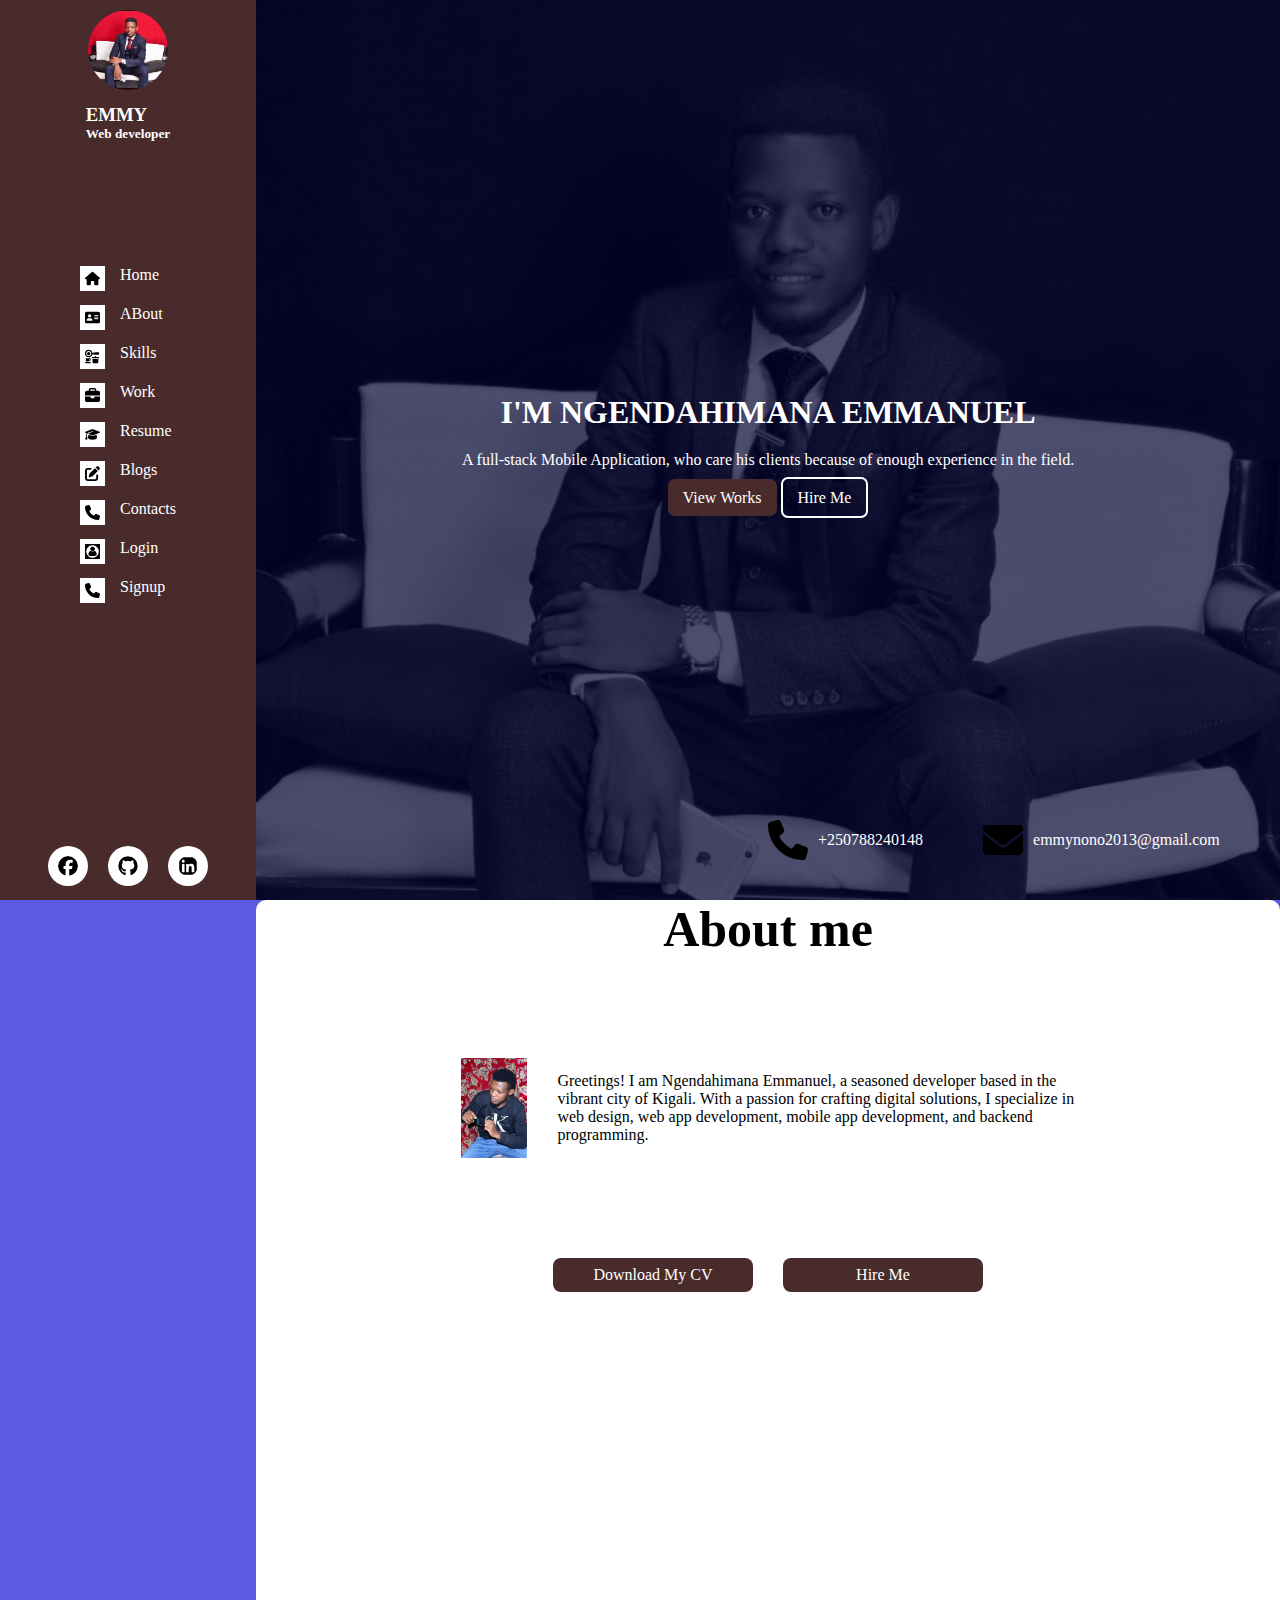
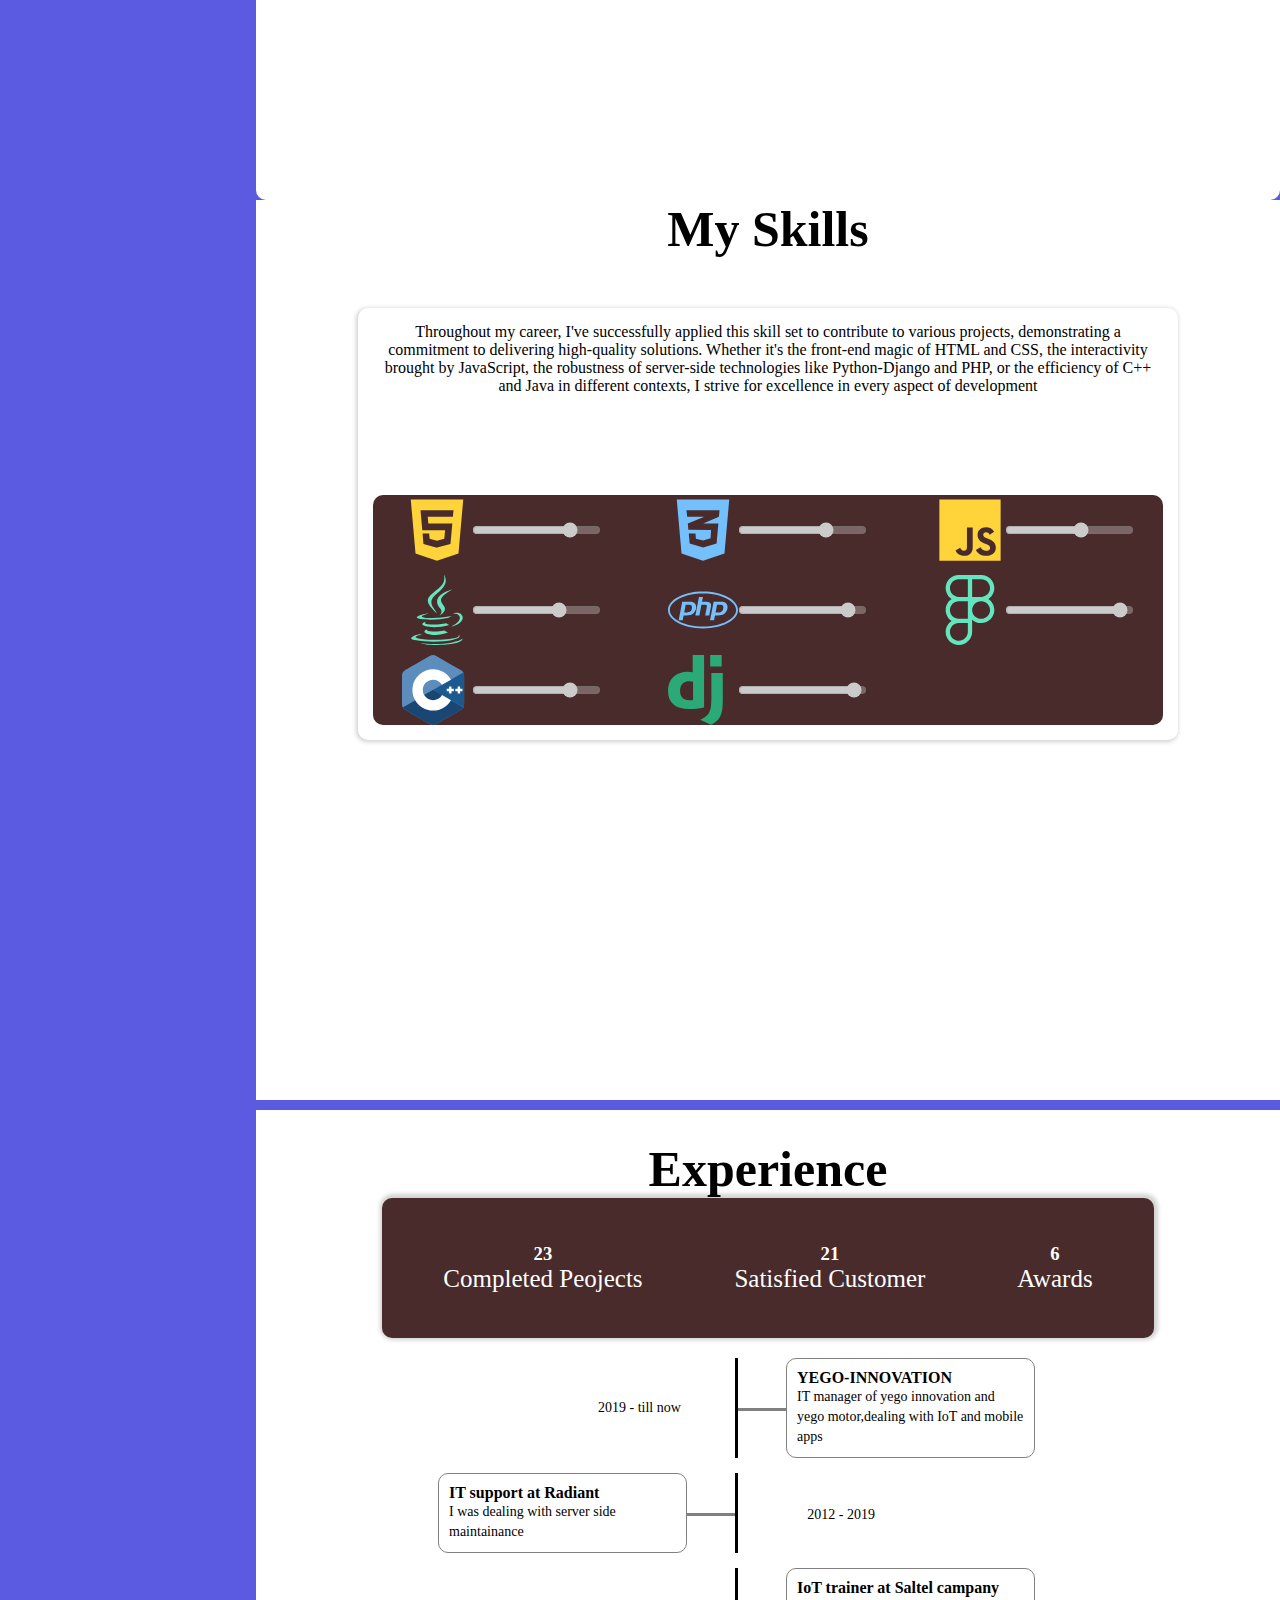
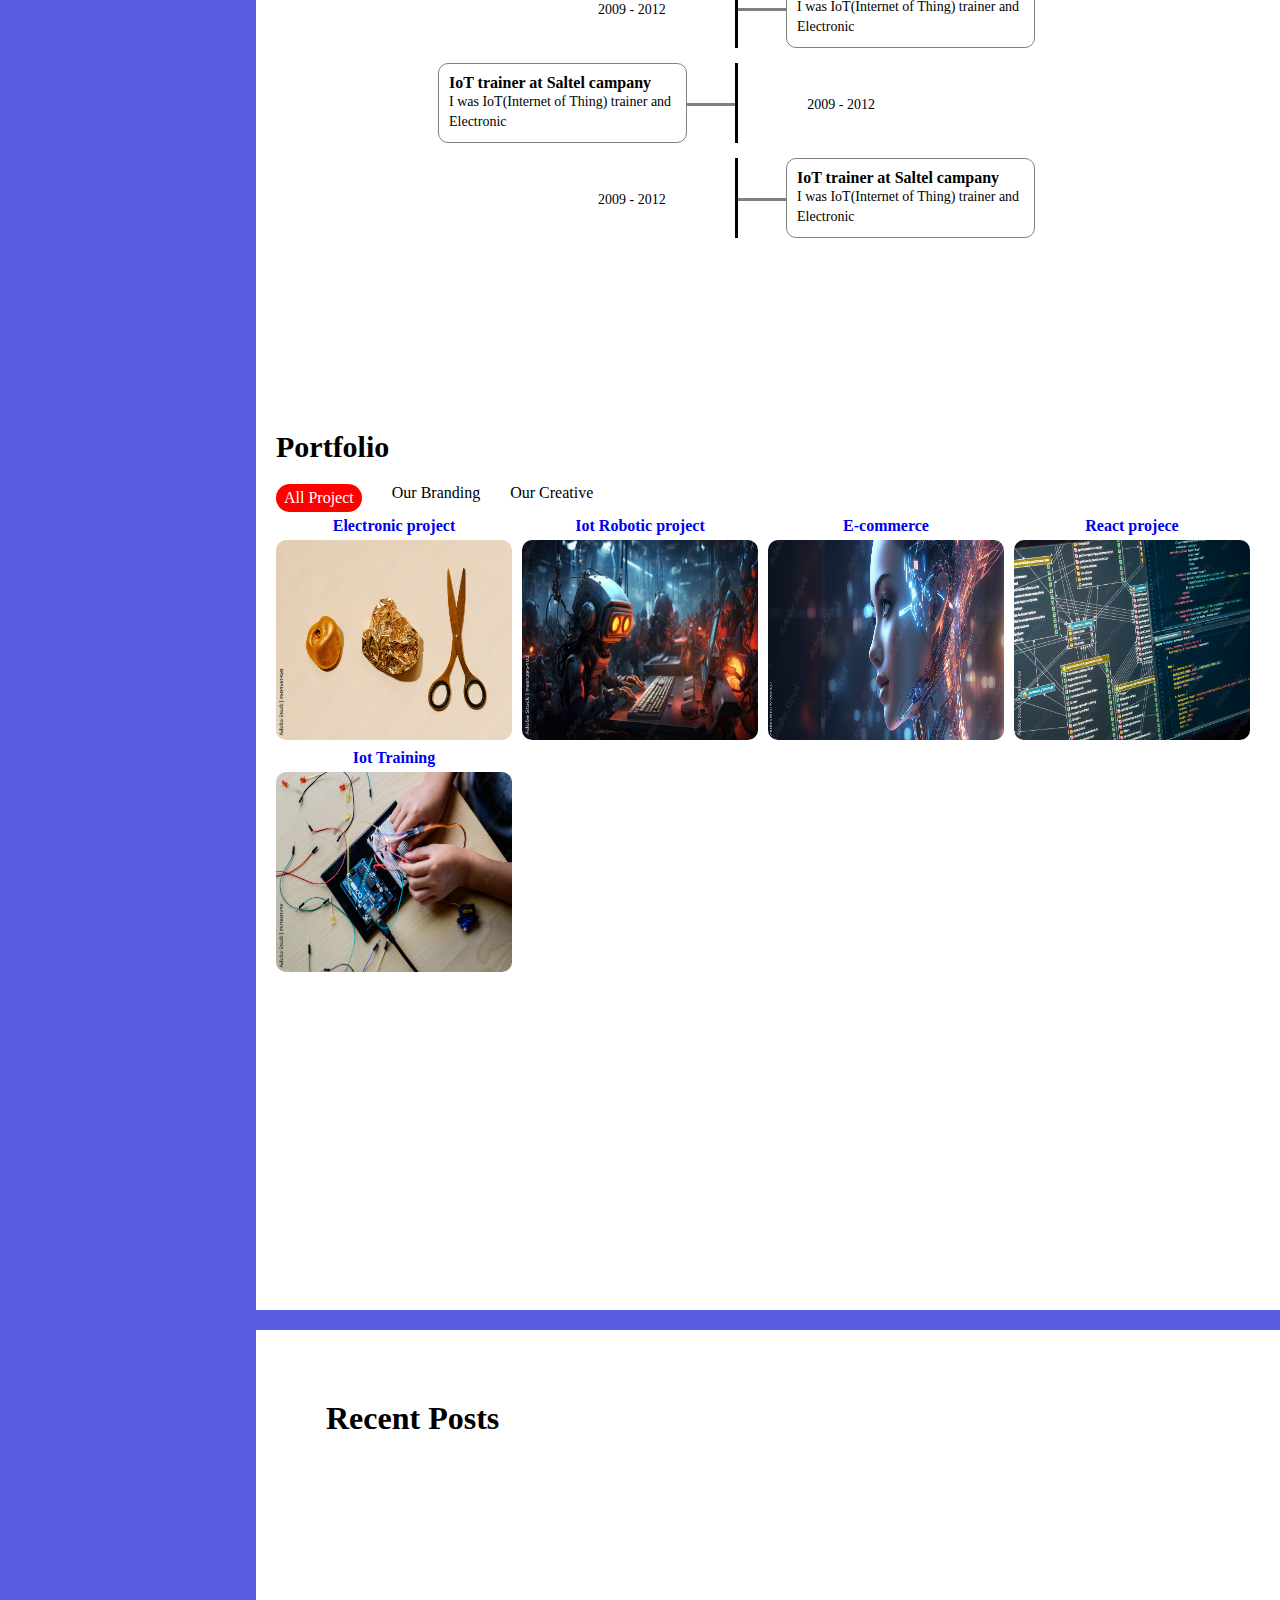
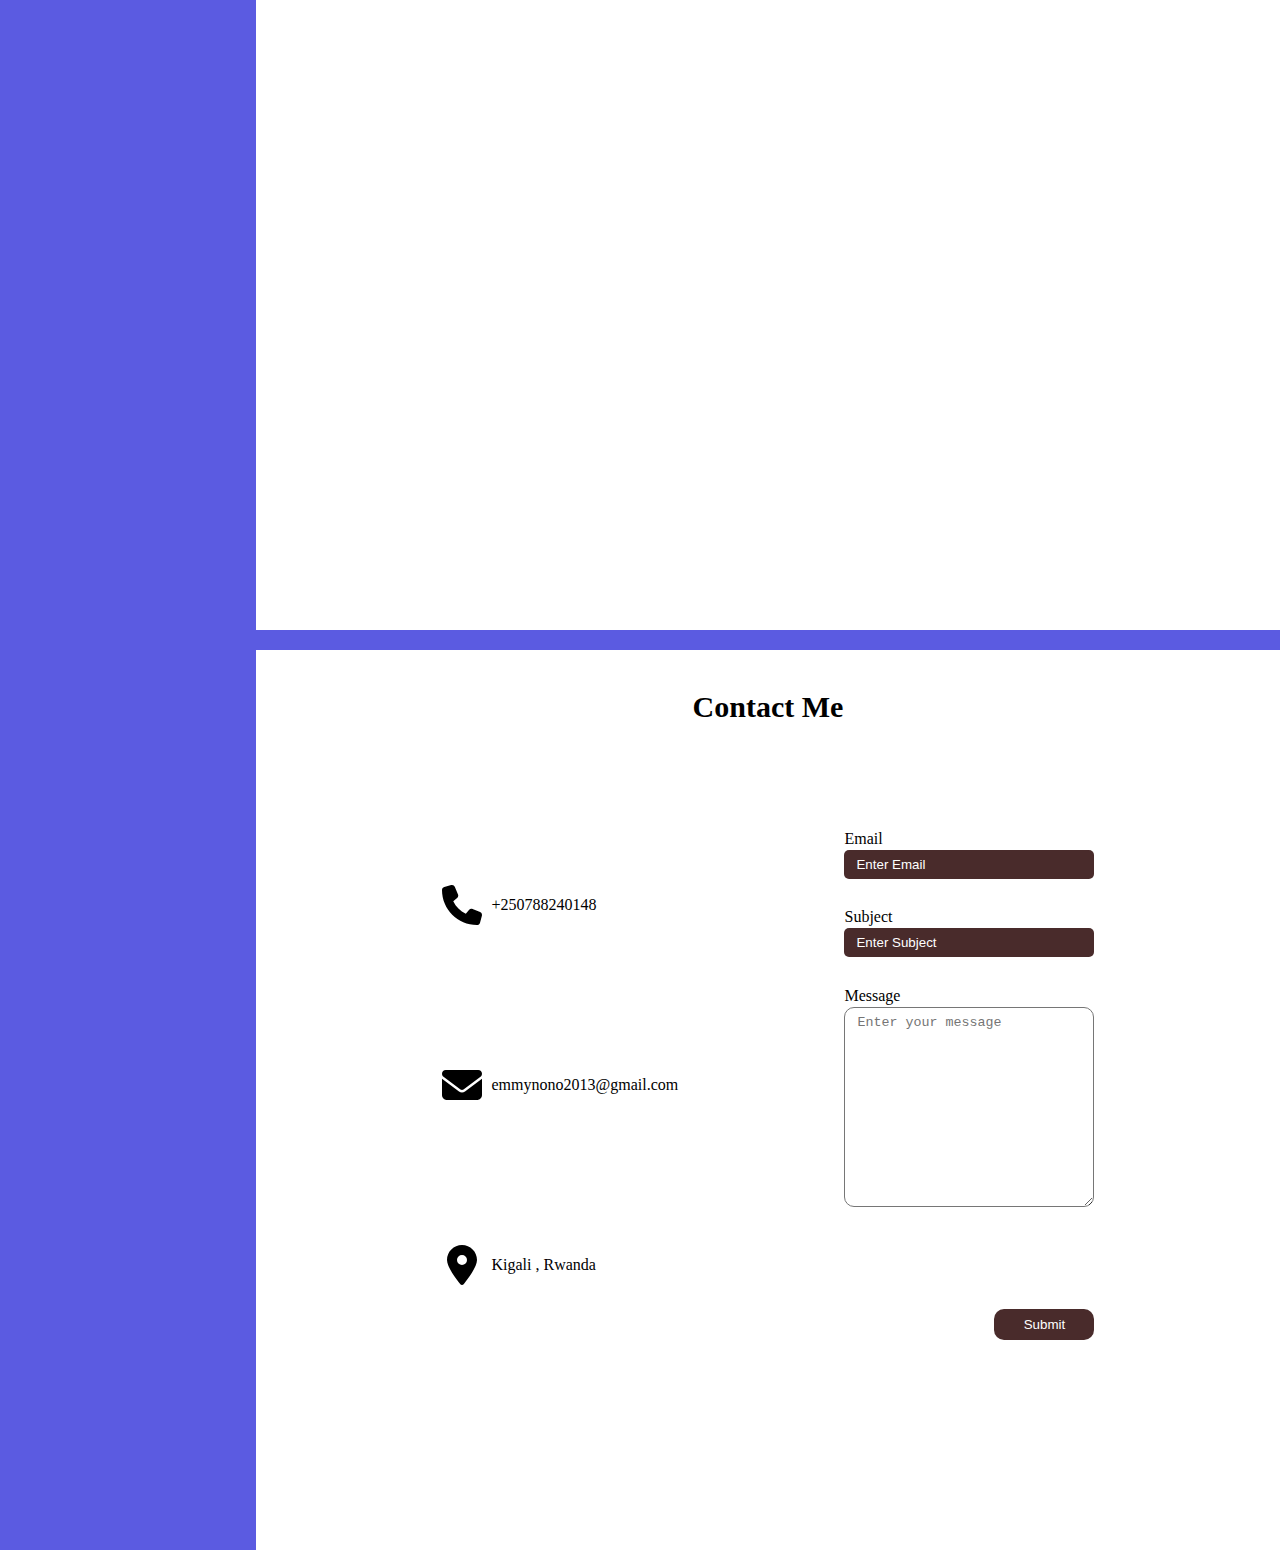
==== index.html @ 83ec8433 "debug" ====
<!DOCTYPE html>
<html lang="en">
<head>
    <meta charset="UTF-8">
    <meta name="viewport" content="width=device-width, initial-scale=1.0">
   
     <link href="./index.css" rel="stylesheet">
     <link href="./styles/blog.css" rel="stylesheet">
     <link href="./styles/contact.css" rel="stylesheet">
     <link href="./styles/header.css" rel="stylesheet">
    
    <title>My portifolio</title>
</head>
<body>
    
    <div class="main">

        <div class="sidebar" id="sidebar">
            <!-- sidebar top -->
            <div class="hide" id="hide">X</div>
            <div class="sidebar-top">
                <a href="./login.html">
                    <img src="./images/nono1.jpg" width="80px" height="80px"/>
                </a>
                <div>
                    <h3>EMMY</h3>
                    <h5>Web developer</h5>
                </div>
            </div>

            <!-- sidebar middle -->
            <ul class="sidebar-middle">
                <a href="#home">
                    <img src="./images/svg/sidebar/house-solid.svg" class="svg-sidebar" /> Home
                </a>

                <a href="#about">
                   <img src="./images/svg/sidebar/address-card-solid.svg" class="svg-sidebar" /> ABout
                </a>

                <a href="#skills">
                   <img src="./images/svg/sidebar/kitchen-set-solid.svg" class="svg-sidebar" /> Skills
                </a>

                <a href="#portifolio">
                    <img src="./images/svg/sidebar/briefcase-solid.svg" class="svg-sidebar" />Work
                </a>

                <a href="#timeline">
                    <img src="./images/svg/sidebar/graduation-cap-solid (1).svg" class="svg-sidebar" />Resume
                </a>

                <a href="#blogs">
                   <img src="./images/svg/sidebar/pen-to-square-solid.svg" class="svg-sidebar" />Blogs
                </a>
                
                <a href="#contact">
                    <img src="./images/svg/sidebar/phone-solid.svg" class="svg-sidebar" />Contacts
                </a>

                 <a href="./login.html">
                    <img src="./images/login.jpeg" class="svg-sidebar" />Login
                </a>

                <a href="./signup.html">
                    <img src="./images/svg/sidebar/phone-solid.svg" class="svg-sidebar" />Signup
                </a>

            </ul>
              <div>
               
            </div>
        

            <!-- sidebar social links -->
            <div class="social-links">
                <a href="#">
                    <img src="./images/svg/social/facebook (1).svg" class="social-svg" alt="svg"/>
                </a>
                <a href="#">
                    <img src="./images/svg/social/github.svg" class="social-svg" alt="svg"/>
                </a>
                <a href="#">
                    <img src="./images/svg/social/linkedin (1).svg" class="social-svg" alt="svg"/>
                </a>
            </div>
        </div>

        <!-- contents sections -->
        <div class="content" id="home">

            <header id="header">
                <img src="./bars-solid.svg" alt="header humburg" id="humb"/>
                <h3>Nono-X</h3>
            </header>

            <div class="me">
                <div class="content-overlay glass">

             
                        <h1>I'M NGENDAHIMANA EMMANUEL</h1>
                        <p>A full-stack Mobile Application, who care his clients because of enough experience in the field.</p>
                        <div class="actions">
                            <a href="#" class="view-works">View Works</a>
                            <a href="#" class="hire-me ">Hire Me</a>
                    

                            <div class="cont" >
                                <span style="display: flex;justify-content: center;align-items: center"> 
                                    <img src="./images/svg/sidebar/phone-solid.svg" class="contact-svg"  alt="svg"/> +250788240148
                                </span>
                                <span style="display: flex;justify-content: center;align-items: center"> 
                                    <img src="./images/svg/social/envelope-solid.svg" class="contact-svg"   alt="svg"/> emmynono2013@gmail.com
                                </span>
                            </div>
                        </div>
                </div>
            </div>

            <!-- about me section -->
            <div class="about" id="about">
                <h2>About me </h2>
                <div class="about-intro">
                    <img src="./images/nono2.jpg" width="100px" height="100px" alt="profile" class="radius"/>
                    <p>Greetings! I am Ngendahimana Emmanuel, a seasoned developer based in the 
                        vibrant city of Kigali. With a passion for crafting digital solutions, 
                        I specialize in web design, web app development, mobile app development, 
                        and backend programming.</p>
                </div>

                

                <div class="about-actions">
                    <a href="#" class="orange" >Download My CV</a>
                    <a href="#" class="blue" >Hire Me</a>
                </div>
            </div>


            <!--skills section  -->
            <div class="skills" id="skills">
                <h2 class="text-center  text-[50px]">My Skills </h2>
                <div class="skills-cont">
                <p style="margin-bottom: 100px;">Throughout my career, I've successfully applied this skill 
                    set to contribute to various projects, demonstrating 
                    a commitment to delivering high-quality solutions. Whether it's 
                    the front-end magic of HTML and CSS, the interactivity brought 
                    by JavaScript, the robustness of server-side technologies like 
                    Python-Django and PHP, or the efficiency of C++ and Java in different
                     contexts, I strive for excellence in every aspect of development
                </p>

                <div class="skills-lang">
                    <div class="center">
                        <img src="./images/svg/html5.svg" alt="js svg" class="svg"/>
                        <input type="range" value="80" disabled class="bg-yellow-500"/>
                    </div>
                    <div class="center">
                        <img src="./images/svg/css3-alt.svg" alt="js svg" class="svg"/>
                        <input type="range" value="70" disabled />
                    </div>
                    <div class="center">
                        <img src="./images/svg/js.svg" alt="js svg" class="svg"/>
                        <input type="range" value="60" disabled />
                    </div>
                    <div class="center">
                        <img src="./images/svg/java (1).svg" alt="js svg" class="svg"/>
                        <input type="range" value="70" disabled />
                    </div>
                    <div class="center">
                        <img src="./images/svg/php.svg" alt="js svg" class="svg"/>
                        <input type="range" value="90" disabled />
                    </div>
                    <div class="center">
                        <img src="./images/svg/figma.svg" alt="js svg" class="svg"/>
                        <input type="range" value="95" disabled />
                    </div>
                    <div class="center">
                        <img src="./images/svg/c.svg" alt="js svg" class="svg"/>
                        <input type="range" value="80" disabled />
                    </div>
                    <div class="center">
                        <img src="./images/svg/django.svg" alt="js svg" class="svg"/>
                        <input type="range" value="95" disabled />
                    </div>
                </div>
                </div>
            </div>
            <!-- Experience section  -->
            <div class="work-section" id="work">
                <h2>Experience</h2>
                <div class="testmonial">
                    <div class="completed-pro">
                        <h3>23</h3>
                        <p>Completed Peojects</p>
                    </div>
                    <div class="completed-pro">
                        <h3>21</h3>
                        <p>Satisfied Customer</p>
                    </div>
                    <div class="completed-pro">
                        <h3>6</h3>
                        <p>Awards</p>
                    </div>
                </div>

                <!-- timeline starts here -->

                   <div class="timeline" id="timeline">
                     <div class="checkpoint">
                        <div>
                            <p class="year">2019 - till now</p>
                            <h4>YEGO-INNOVATION</h4>
                            <p> IT manager of yego innovation and yego motor,dealing with IoT and mobile apps</p>
                        </div>
                    </div>

                    <div class="checkpoint">
                        <div>
                            <p class="year">2012 - 2019</p>
                            <h4>IT support at Radiant</h4>
                            <p> I was dealing with server side maintainance</p>
                        </div>
                    </div>

                    <div class="checkpoint">
                        <div>
                            <p class="year">2009 - 2012</p>
                            <h4>IoT trainer at Saltel campany</h4>
                            <p> I was IoT(Internet of Thing) trainer and Electronic</p>
                        </div>
                    </div>

                    <div class="checkpoint">
                        <div>
                            <p class="year">2009 - 2012</p>
                            <h4>IoT trainer at Saltel campany</h4>
                            <p> I was IoT(Internet of Thing) trainer and Electronic</p>
                        </div>
                    </div>

                    <div class="checkpoint">
                        <div>
                            <p class="year">2009 - 2012</p>
                            <h4>IoT trainer at Saltel campany</h4>
                            <p> I was IoT(Internet of Thing) trainer and Electronic</p>
                        </div>
                    </div>
                   </div>

                    <!-- tijeline ends here -->
                
            </div>

            <!-- portifolio section starts here -->
            <div class="portfolio" id="portifolio">
                <h1>Portfolio</h1>

                <div class="projects-container">
                    <section class="tabs-container">
                        <div class="tab active">All Project</div>
                        <div class="tab">Our Branding</div>
                        <div class="tab">Our Creative</div>
                    </section>
                    <div class="projects">
                        <a href="#" class="project">
                            <p>Electronic project</p>
                            <img src="./image-update/AdobeStock_504561458_Preview.jpeg" alt="project image">
                        </a>
                        <a href="#" class="project">
                            <p>Iot Robotic project</p>
                            <img src="./image-update/alexandre-debieve-FO7JIlwjOtU-unsplash.jpeg" alt="project image">
                        </a>
                        <a href="#" class="project">
                            <p>E-commerce</p>
                            <img src="./image-update/andrea-de-santis-zwd435-ewb4-unsplash.jpeg" alt="project image">
                        <a href="#" class="project">
                            <p>React projece</p>
                            <img src="./image-update/fotis-fotopoulos-DuHKoV44prg-unsplash.jpeg" alt="project image">
                        </a>
                        <a href="#" class="project">
                            <p>Iot Training</p>
                            <img src="./image-update/marvin-meyer-SYTO3xs06fU-unsplash.jpeg" alt="project image">
                        </a>
                    </div>
                </div>
            </div>

            <!-- recent post section starts here -->
            <div class="blogs" id="blogs">
                <h1>Recent Posts</h1>
                <div class="blogs-containers" id="blogs-container">
                    
                    
                    
                </div>
            </div>
            <!-- recent post section ends here-->




            <!-- conatct section styarts here -->
            <div class="contact" id="contact">

                <h3>Contact Me</h3>

                <div class="contact-container">
                    <div class="cont-1">
                    <div>
                        <img src="./images/svg/sidebar/phone-solid.svg" class="contact-svg" alt="conatct svg"/>
                        <p>+250788240148</p>
                    </div>
                    <div>
                        <img src="./images/svg/social/envelope-solid.svg" class="contact-svg" alt="conatct svg"/>
                        <p>emmynono2013@gmail.com</p>
                    </div>
                    <div>
                        <img src="./images/svg/sidebar/location-dot-solid.svg" class="contact-svg" alt="conatct svg"/>
                        <p>Kigali , Rwanda</p>
                    </div>
                </div>
                <div class="cont-2">
                    <form id="message-form">
                        <div class="dir">
                            <label>Email</label>
                        <input type="text" placeholder="Enter Email" id="email" required>
                        </div>
                       <div class="dir">
                         <label>Subject</label>
                        <input type="text" placeholder="Enter Subject" id="subject" required>
                       </div>
                        <div class="dir">
                            <label>Message</label>
                        <textarea id="msg" placeholder="Enter your message"></textarea>
                        </div>
                        <p id="error-message"></p>
                        <p id="success-message"></p>
                        <button type="submit" id="btn" class="contactBtnn">Submit</button>
                    </form>
                </div>
                </div>

            </div>
            <!-- contact section ends here -->



            
        </div>
        <!-- end of contents -->


    </div>


    <script src="./scripts/index.js">
    </script>
    <script src="./scripts/header.js"></script>
    <script src="./scripts/contactMe.js"></script>
    <script src="./scripts/blog-details.js"></script>
    <script src="./scripts/blog.js"></script>
    
</body>
</html>
---- index.css ----
body {
    width: 100%;
    height: 100%;
    background-color: rgb(91, 91, 225);
    scroll-behavior: smooth;
}

a{
    text-decoration: none;

}

li {
    list-style: none;
}

ul a {
    color: white;
}

* {
    padding: 0;
    margin: 0;
    box-sizing: border-box;
}

.main {
    display: flex;
    position: relative;

}

.sidebar {
    width: 20%;
    display: flex;
    flex-direction: column;
    height: 100vh;
    /* background: rgb(70, 70, 213); */
    background-color: rgb(73, 43, 43);
    padding: 10px 30px;
    position: fixed;
    top: 0;
    left: 0;
    bottom: 0;
    color: white;

}
#btn{
    background-color:  rgb(73, 43, 43);
    cursor: pointer;
}

.about img{
border-radius: 50%;
}



.content{
    width: 80%;
    margin-left: 20%;
    min-height: 100vh;
    /* background-color: rgb(91, 91, 225); */
    background-color: gre;
    position: relative;
}


/* sidebar contents css */

.sidebar-top {
    display: flex;
    flex-direction: column;
    gap: 10px;
    align-items: center;
    justify-content: center;
}

.sidebar-top img {
    border-radius: 50px;
}

/* sidebar-middle css */

.sidebar-middle{
    margin-top: 30px;
    display: flex;
    flex-direction: column;
    gap: 4px;
    margin: auto;
}

.svg-sidebar {
    width: 25px;
    height: 25px;
    margin-right: 15px;
}


.sidebar-middle a{
    display: flex;
     padding: 5px 10px;
    border-radius: 7px;
   

}
.sidebar-middle img{
background-color: white;
padding: 5px;
}

.sidebar-middle a:hover {
    background: gray;

   
}

.social-links img{
    background-color: white;
    border-radius: 50%;
    padding: 10px;
   cursor: pointer;
}

.sidebar-middle a:active {
    background: aqua;
}


/* social links */

.social-links {
    margin-top: auto;
    display: flex;
    justify-content: center;
    align-items: center;
    gap: 20px;
}

.social-svg {
    width: 40px;
    height: 40px;
    color: white;
}

/* this is cointents css */

.content-overlay {
    
    min-height: 100vh;
    width: 100%;
    display: flex;
    justify-content: center;
    align-items: center;
    flex-direction: column;
    gap: 20px;
    position: relative;
    
   
}

.me {
    background-image: url("./images/Screenshot_20240208_160618_com.instagram.android_edit_194313810521910.jpg");
    background-size: 100%;
    width: 100%;
    margin: auto;
    
}
.cont {
   position: absolute;
   bottom: 40px;
   left: 50%;
   right: 50%;
   display: flex;
   justify-content: space-around;
   gap: 60px;

}

.contact-svg {
    width: 40px;
    height: 40px;
    margin-right: 10px;
}
/* absolute bottom-5 flex gap-[60px] */


.glass {
    background: rgba(1, 1, 48, 0.7);
    color: white;
}
.skills-lang{
    background:  rgb(73, 43, 43);
    border-radius: 10px;
}

.view-works {
    width: 100px !important;
    height: 40px;
    text-align: center;
    border-radius: 7px;
    background-color: rgb(73, 43, 43);
    color: white;
    padding: 10px 15px;
}
#email,#subject{
    cursor: pointer;
    background-color: rgb(73, 43, 43);
}

.hire-me {
    width: 100px !important;
    height: 40px;
    text-align: center;
    border-radius: 7px;
    border: 2px solid white;
    color: white;
    padding: 10px 15px;
}

/* about ccs */
.about {
    min-height: 100vh;
    background:#fff;
    /* margin-bottom:5px ; */
    border-radius: 10px;

}
.about h2 {
    text-align: center;
    font-size: 50px;

}

.about-intro {
    display: flex;
    gap: 30px;
    justify-content: center;
    align-items: center;
    width: 60%;
    margin: auto;
    margin-top: 100px;
    margin-bottom:100px ;

}

.about-actions {
    margin-top: 100px;
    display: flex;
    justify-content: center;
    gap: 30px;
    align-items: center;

}

.about-actions .orange{

    width: 200px;
    padding: 8px 13px;
    text-align: center;
    background:rgb(73, 43, 43);
    color: white;
    border-radius: 8px;


}

.about-actions .blue {
    background: rgb(73, 43, 43);
    width: 200px;
    padding: 8px 13px;
    text-align: center;
    color: white;
    border-radius: 8px;
}


/* skills section css */
#skills {
   
    min-height: 100vh;
    background: #fff;
    width: 100%;
}

#skills h2 {
    text-align: center;
    font-size: 50px;

}

.skills-cont {
    width: 80%;
    margin: auto;
    box-shadow: -1px 1px 4px 1px rgba(0, 0, 0, 0.18);
    padding: 15px;
    border-radius: 10px;
    margin-top: 50px;
    text-align: center;

}

.skills-lang {
    display: grid;
            grid-template-columns: repeat(3, 1fr); /* Three columns with equal width */
            gap: 10px;
}

.skills-lang .center {
    display: flex;
    justify-content: center;
    align-items: center;
}
.svg {
    width: 70px;
    height: 70px;
}



/* experirnce ection css */

.work-section {
    min-height: 100vh;
    background:white;
    margin-top: 10px;
    padding: 30px;
    position: relative;
    width: 100%;

}

.work-section h2 {
     text-align: center;
    font-size: 50px;


}

.testmonial {
    width: 80%;
    margin: auto;
    height: 140px;
    border-radius: 10px;
    padding: 15px;
    display: flex;
    justify-content: space-around;
    align-items: center;
    text-align: center;
    background: rgb(73, 43, 43);
    color:white;
    box-shadow:1px -1px 4px 3px rgba(0, 0, 0, 0.18) ;
    margin-bottom: 20px;
}

.completed-pro p {
    font-size: 25px;
}
/* adedee */
#error-message{
    color: red;
    padding-top: 5px;
    text-align: center;
    /* display: none; */
}


.checkpoint {
    max-width: 300px;
    position: relative;
   
    margin: auto;
}

.checkpoint div {
    border: 1px solid gray;
    padding: 10px;
    border-radius: 10px;
     margin-bottom: 15px;
}

.checkpoint div p {
    line-height: 20px;
    font-size: 14px;
}

.checkpoint div h4 {
    font-weight: bold;
}


.checkpoint:nth-child(even) {
    border-right: 3px solid;
    transform: translateX(-180px);
    padding-right: 3em;
}
.checkpoint:nth-child(odd) {
    border-left: 3px solid;
    transform: translateX(117px);
    padding-left: 3em;
}

.checkpoint:nth-child(odd)::before{
    content:'';
    width: 3em;
    height: 3px;
    background: gray;
    position: absolute;
    top: 50%;
    left: 0;
}
.checkpoint:nth-child(even)::before{
    content:'';
    width: 3em;
    height: 3px;
    background: gray;
    position: absolute;
    top: 50%;
    right: 0;
}

.checkpoint:nth-child(odd) .year {
    position: absolute;
    top: 40%;
    left: -10em;

}
.checkpoint:nth-child(even) .year {
    position: absolute;
    top: 40%;
    right: -10em;

}


/* portifolio css starts here */

.portfolio {
    min-height: 100vh;
    padding: 20px;
    background: white;
}

.portfolio h1 {
    font-size: 30px;
    padding-bottom: 20px;
}

.tabs-container {
    display: flex;
    gap: 30px;

}

.active {
    padding: 5px 8px;
    border-radius:18px ;
    background: red;
    color: #fff;
}

.projects {
  display: grid;
  grid-template-columns: repeat(4, minmax(0, 1fr)); /* Each column is at least 1fr and can grow */
  grid-template-rows: auto;
  justify-content: center;
  align-items: center;
}

.project {
    max-width: 300px;
    margin-right: 10px;
    border-radius: 15px;
    text-align: center;
}

.project img {
    width: 100%;
    height: 200px;
    border-radius: 10px;
    margin: auto;

}

.project p{
    padding: 5px;
    text-align: center;
    font-weight: bolder;
}


@media only screen and (max-width:690px){
    .sidebar {
        display: none;
        position: fixed;
    }
    main {
        width: 100%;
    }

    .content {
        width: 100%;
        margin-left: 0;
    }

    .about {
        width: 100%;
    }
    .content-overlay {
        min-height:50vh;
        margin-top: 29px;
    }
    .content-overlay h1 {
        font-size:16px
    }
    .content-overlay p {
        font-size: 14px;
        text-align: center;
    }
    .cont {
        gap: 10px;
    }
    .cont img {
        width: 25px;
        height: 25px;
    }
    body {
        background: white;
    }
    .skills-lang input {
        display: none;
    }
    .about-intro {
        flex-direction: column;
        width: 90%;
        margin-top: 20px;
        margin-bottom: 20px;
    }
    
    .about-intro img {
        width: 100%;
        height: auto;
        /* border-radius: 100%; */
    }
    .about-actions {
        width: 90%;
        margin: 20px auto;
    }


    .skills-cont {
        width: 95%;
    }

    .work-section {
        padding: 10px;
    }

    .testmonial {
        width: 100%;
    }

    .completed-pro p {
        font-size: 18px;
    }
   
    .timeline {
        display: flex;
        justify-content: center;
        align-items: center;
        flex-direction: column;
        width: 100%;

    }

    .checkpoint:nth-child(odd) .year {
        position: relative;
        left: 0;
        margin-bottom: 20px;
    }

    .checkpoint:nth-child(even) .year {
        position: relative;
        right: 0;
        margin-bottom: 20px;
    }

    .checkpoint:nth-child(odd),.checkpoint:nth-child(even) {
        transform: translateX(0);
        border: none;
    }

    .checkpoint:nth-child(even)::before,.checkpoint:nth-child(odd)::before {
        display: none;
    }

    .projects {
        grid-template-columns: repeat(2,1fr);
    }
    
}
---- styles/blog.css ----
.blogs {
    padding: 20px;
    background-color: #fff;
    margin-top: 20px;
    margin-bottom: 20px;
    min-height: 100vh;
}

.blogs a {
    text-decoration: none;
}

.blogs h1 {
    margin:50px;


}

.blog h4 {
        font-size: 14px;
        padding: 3px 5px;
    }
.blogs-container {
    display: flex;
    gap: 20px;
    justify-content: space-around;
    align-items: center;
    width: 95%;
    margin: auto;
}


.blog img {

    width: 100%;
    height: auto;
    border-top-left-radius: 10px;
    border-top-right-radius:10px ;

}

.blog-des {
    display: flex;
    justify-content: space-between;
    margin: 4px 0;
    padding: 10px;
}

.blog {
    box-shadow: 1px -1px 3px 4px rgba(0,0,0,0.11);
    border-radius: 8px;
}

@media only screen and (max-width:690px) {
    .blogs-container {
        display: grid;
        grid-template-rows: auto;
        grid-template-columns: repeat(2,1fr);
    }
    .blog h4 {
        font-size: 14px;
        padding: 3px 5px;
    }
}


.blogs-containers{
    display: grid;
    grid-template-columns: repeat(auto-fit,minmax(120px,1fr));
    gap: 10px;
}
---- styles/contact.css ----
.contact {
    min-height: 100vh;
    background: white;
    width: 100%;

}

.contact h3 {
    text-align: center;
    padding: 40px;
    font-size: 30px;
}

.contact-container {
    display: flex;
    width: 90%;
    margin:  auto;
    padding: 5%;
    justify-content: space-around;
    
}

.cont-2 {
    min-height: 60vh;
}

.cont-2 form {
    display: flex;
    justify-content: space-around;
    flex-direction: column;
    min-height: 60vh;
}

 form input {
    width: 250px;
    padding: 7px 12px;
    border-radius: 5px;
    border: none;
    background: gray;
    color: white;
}

form input::placeholder {
    color: white;
}

form textarea {
    width: 250px;
    padding: 7px 12px;
    height: 200px;
    border-radius: 10px;
}

.cont-1 {
    display: flex;
    justify-content: space-around;
    flex-direction: column;
    min-height: 60vh;
}

.cont-1 div {
    display: flex;
    align-items: center;
}

.dir {
    display: flex;
    flex-direction: column;
    gap: 2px;
}

form button {
    background: red;
    padding: 8px 20px;
    text-align: center;
    border-radius: 10px;
    margin-top: 10px;
    width: 100px;
    margin-left: auto;
    border: none;
    color: white;
}


@media only screen and (max-width:690px){

    .contact-container {
        flex-direction: column;
    }
    .cont-1 {
        justify-content: flex-start;
        gap: 20px;
        height: 100px;
        min-height: 25vh;
    
    }
    form label {
        width: 90%;
        margin: auto;
    }

    form input,form textarea {
        width: 90%;
        margin: auto;
    }

}
---- styles/header.css ----
header {
    height: 70px;
    width: 100%;
    background: blue;
    color: white;
    padding: 10px;
    display: none;
    justify-content: space-between;
    align-items: center;
    position: fixed;
    z-index: 1000;
}

header img {
    width: 30px;
    height: 30px;
}


.message-conatiner {
    background: red !important;
    width: 100%;
    height: 100px;
}

.hide {
    position: absolute;
    top: 10px;
    right: 10px;
    box-shadow: -1px 1px 3px 5px rgba(255, 255, 255, 0.2);
    padding: 10px 13px;
    border-radius: 50px;
    background: rgba(0,0,0, 0.3);
    display: none;
}

.radius {
    border-radius: 0 !important;
}





@media only screen and (max-width:690px){
    header {
        display: flex;
    }

    .rounded-md{
        border-radius: 2px;
    }

    .sidebar {
        position:fixed;
        z-index: 10000;
        top: 0;
        width: 200px;
        bottom: 0;
        left: 0;
        justify-content: space-between;
    }
    .social-links {
        margin-top: 50px;

    }
    .social-links a img {
        width: 30px;
        height: 30px;
    }
    .hide {
        display: block;
    }
    .sidebar-middle {
        margin-top: 50px;
    }
}
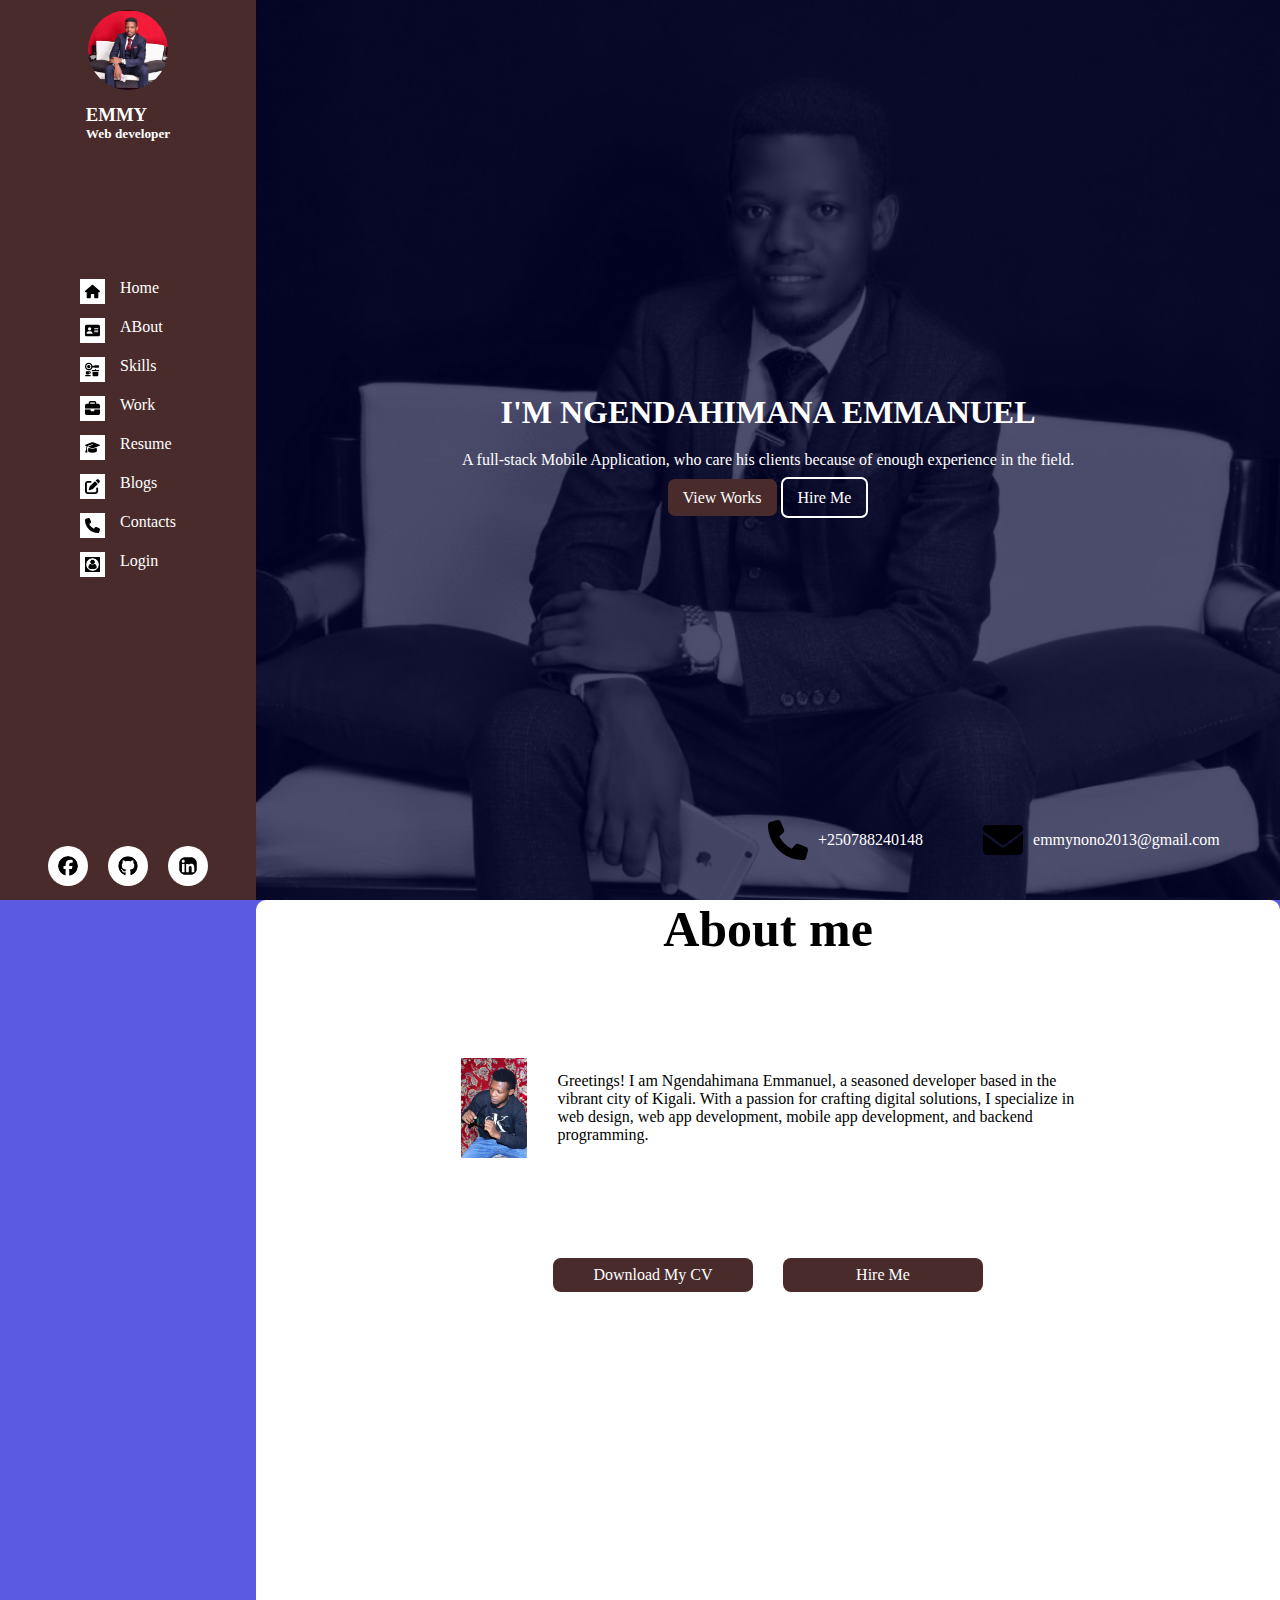
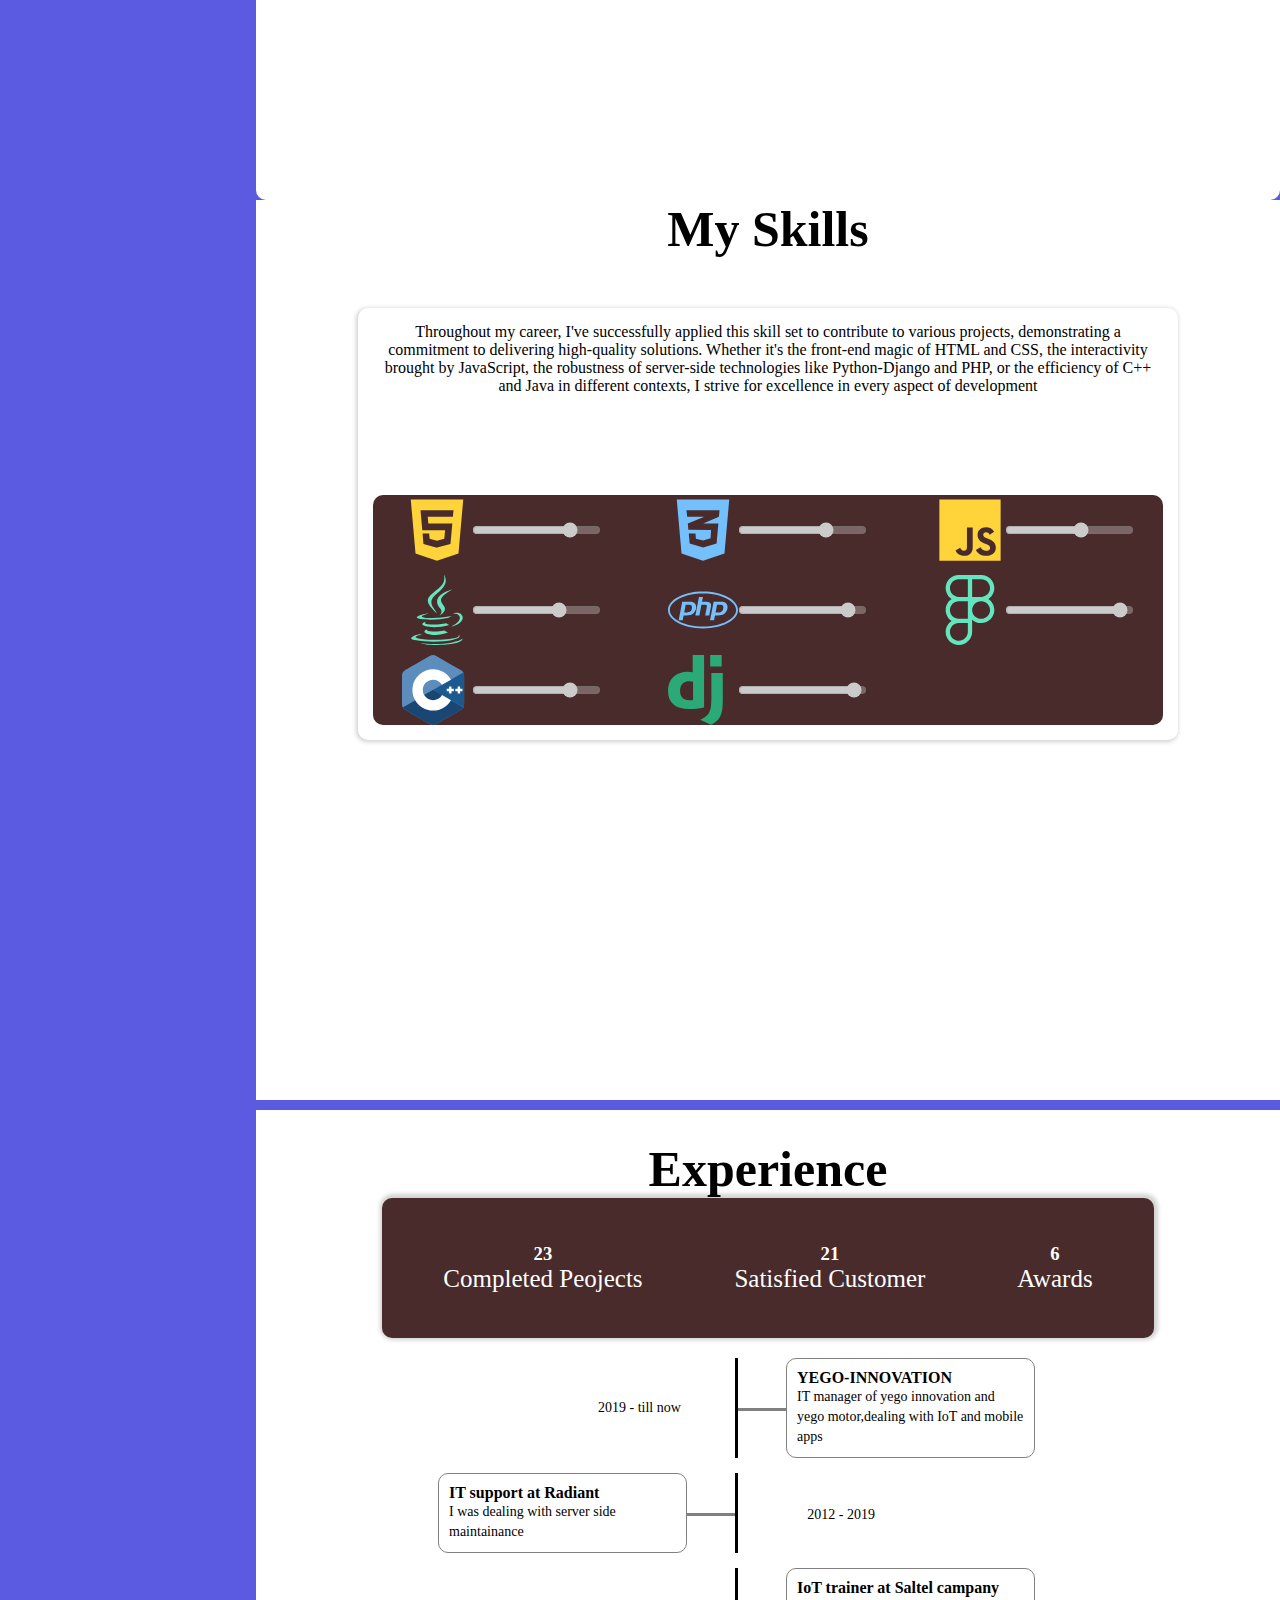
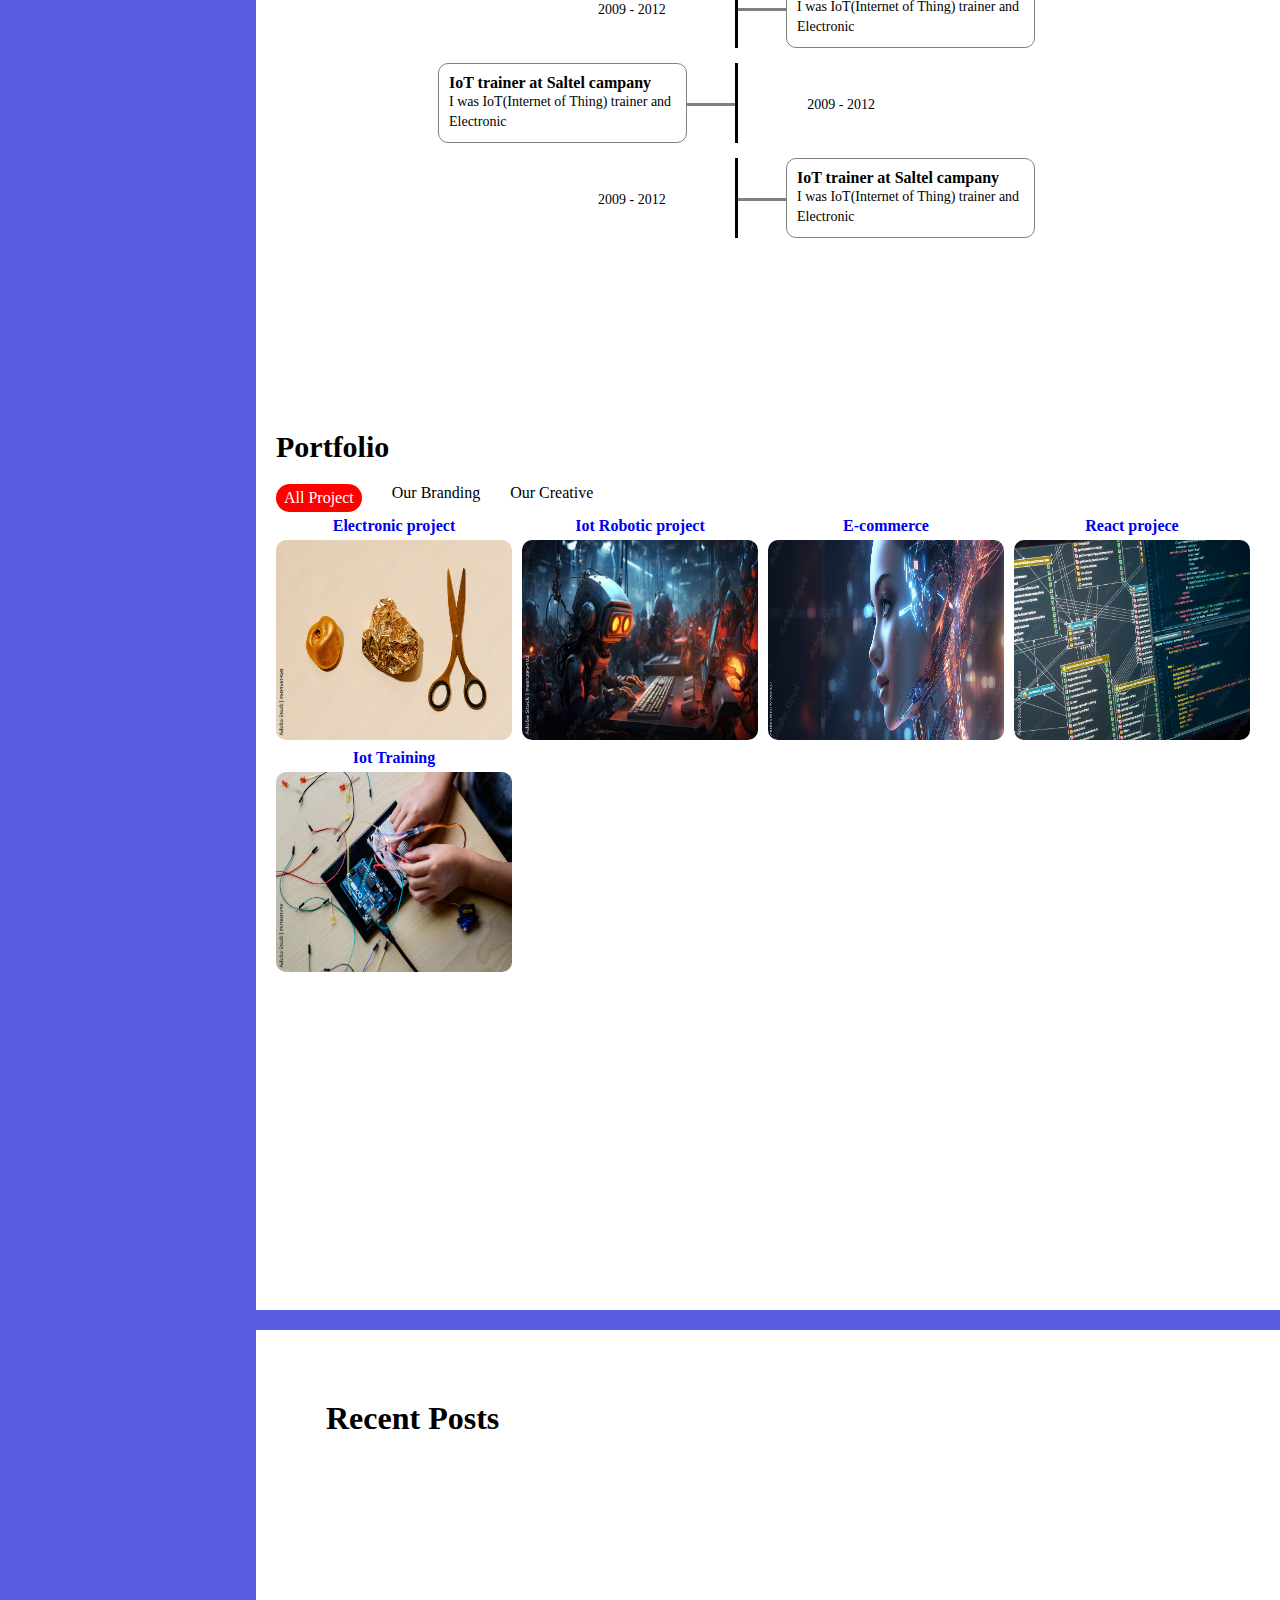
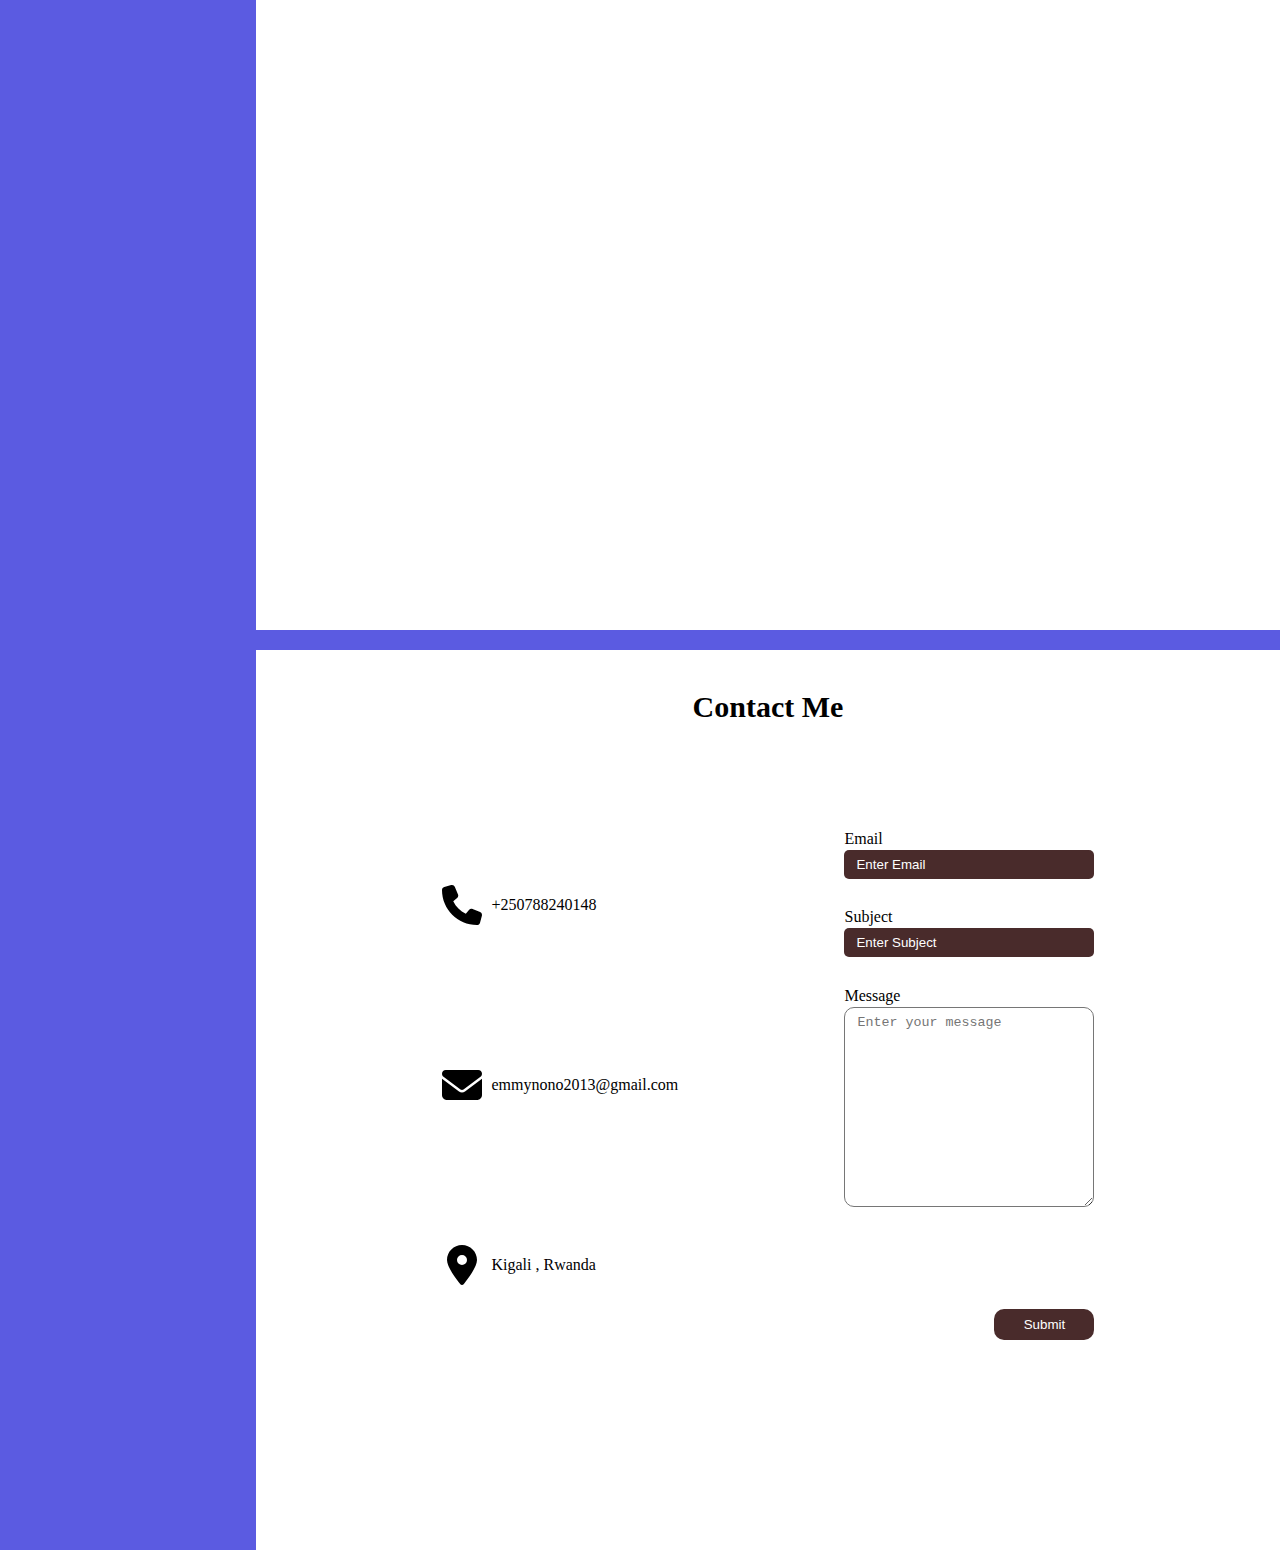
==== commit 38de6e86: "update signup" ====
--- a/index.html
+++ b/index.html
@@ -58,12 +58,8 @@
                     <img src="./images/svg/sidebar/phone-solid.svg" class="svg-sidebar" />Contacts
                 </a>
 
-                 <a href="./login.html">
+                <a href="./login.html">
                     <img src="./images/login.jpeg" class="svg-sidebar" />Login
-                </a>
-
-                <a href="./signup.html">
-                    <img src="./images/svg/sidebar/phone-solid.svg" class="svg-sidebar" />Signup
                 </a>
 
             </ul>
@@ -247,8 +243,6 @@
                         </div>
                     </div>
                    </div>
-
-                    <!-- tijeline ends here -->
                 
             </div>
 
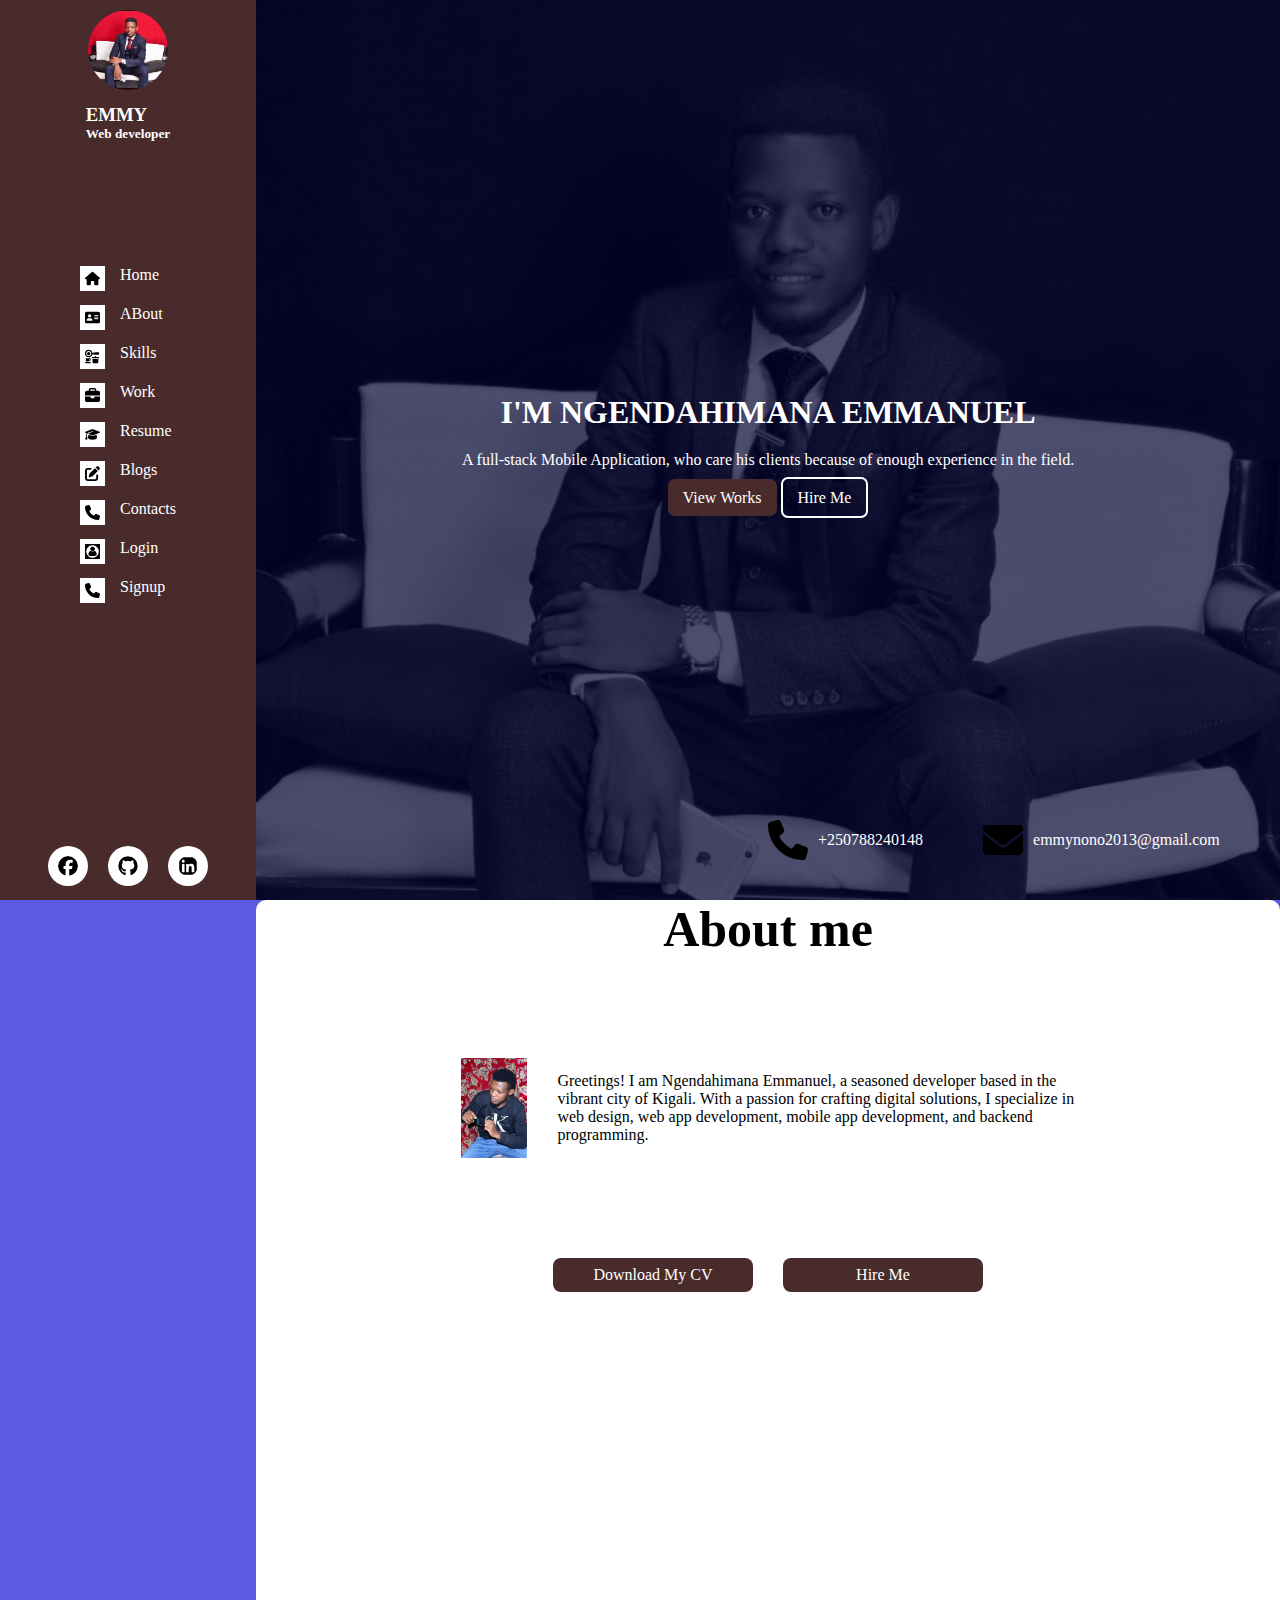
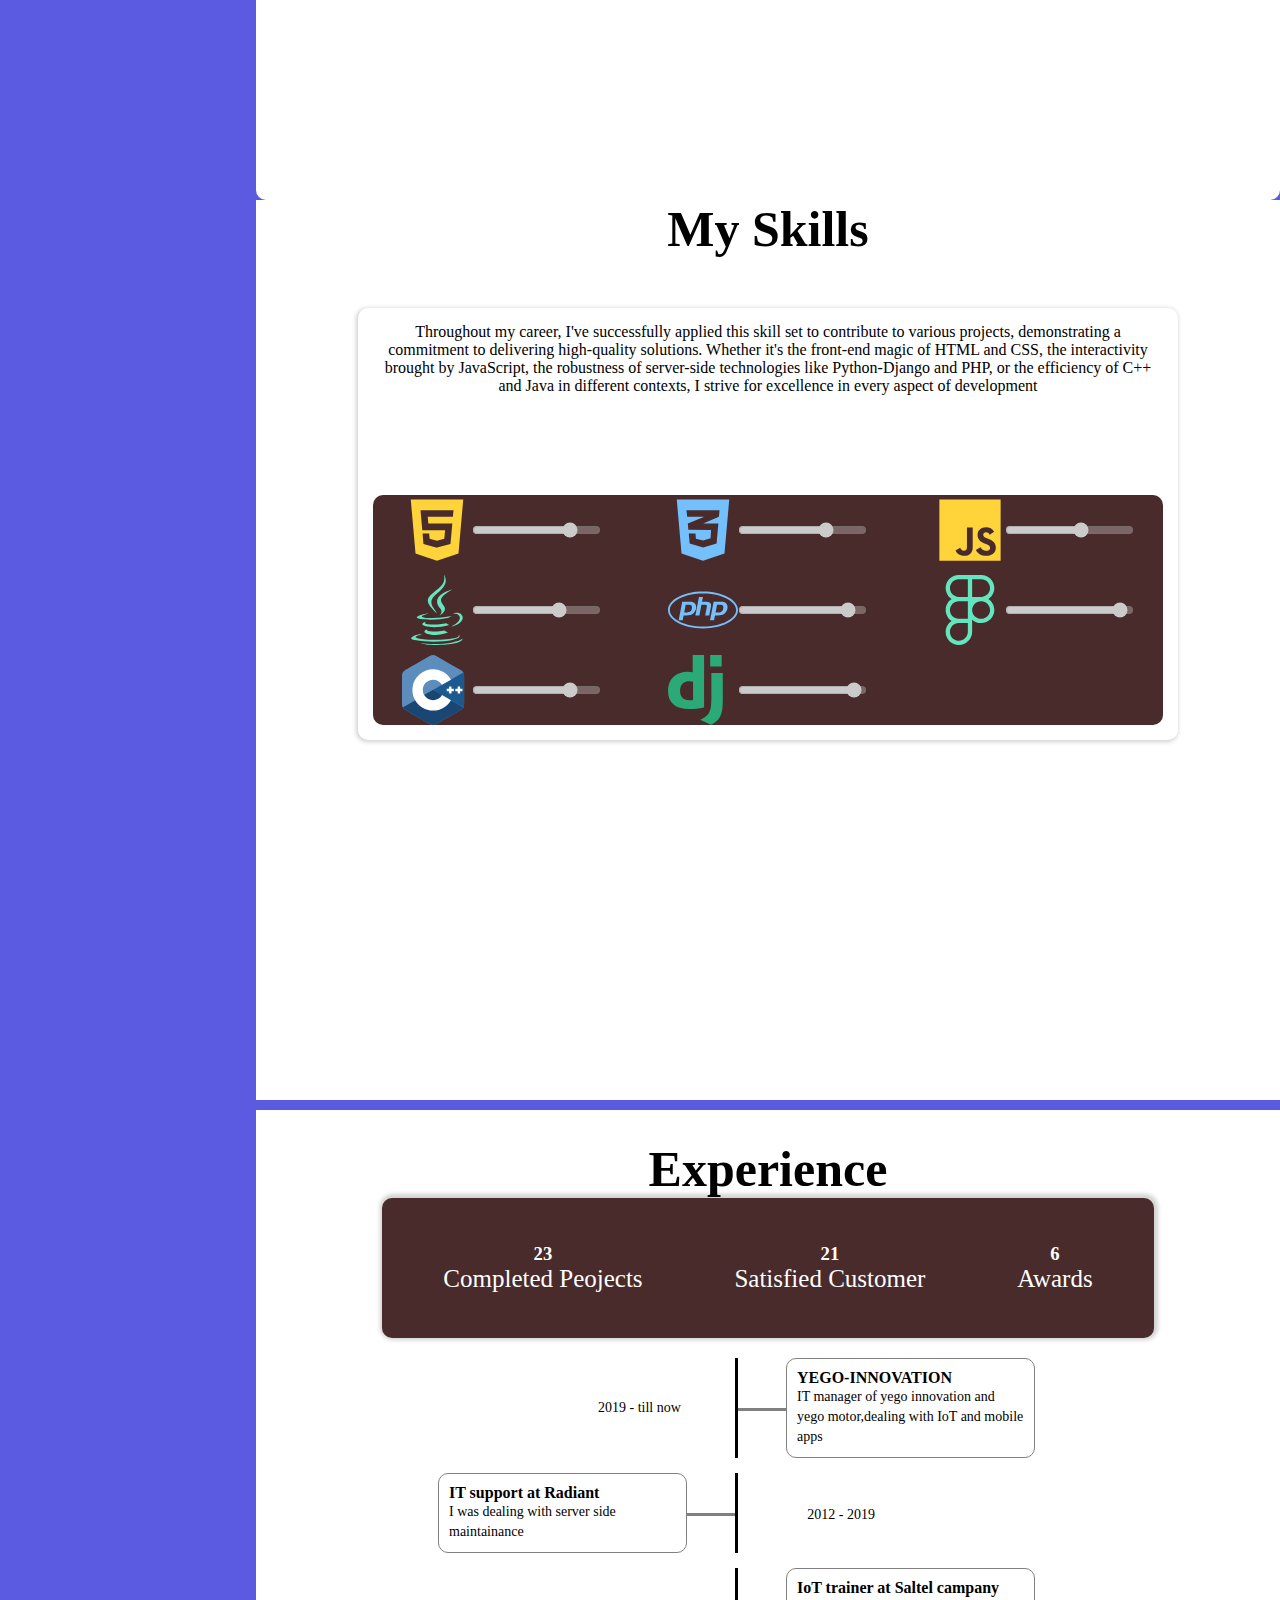
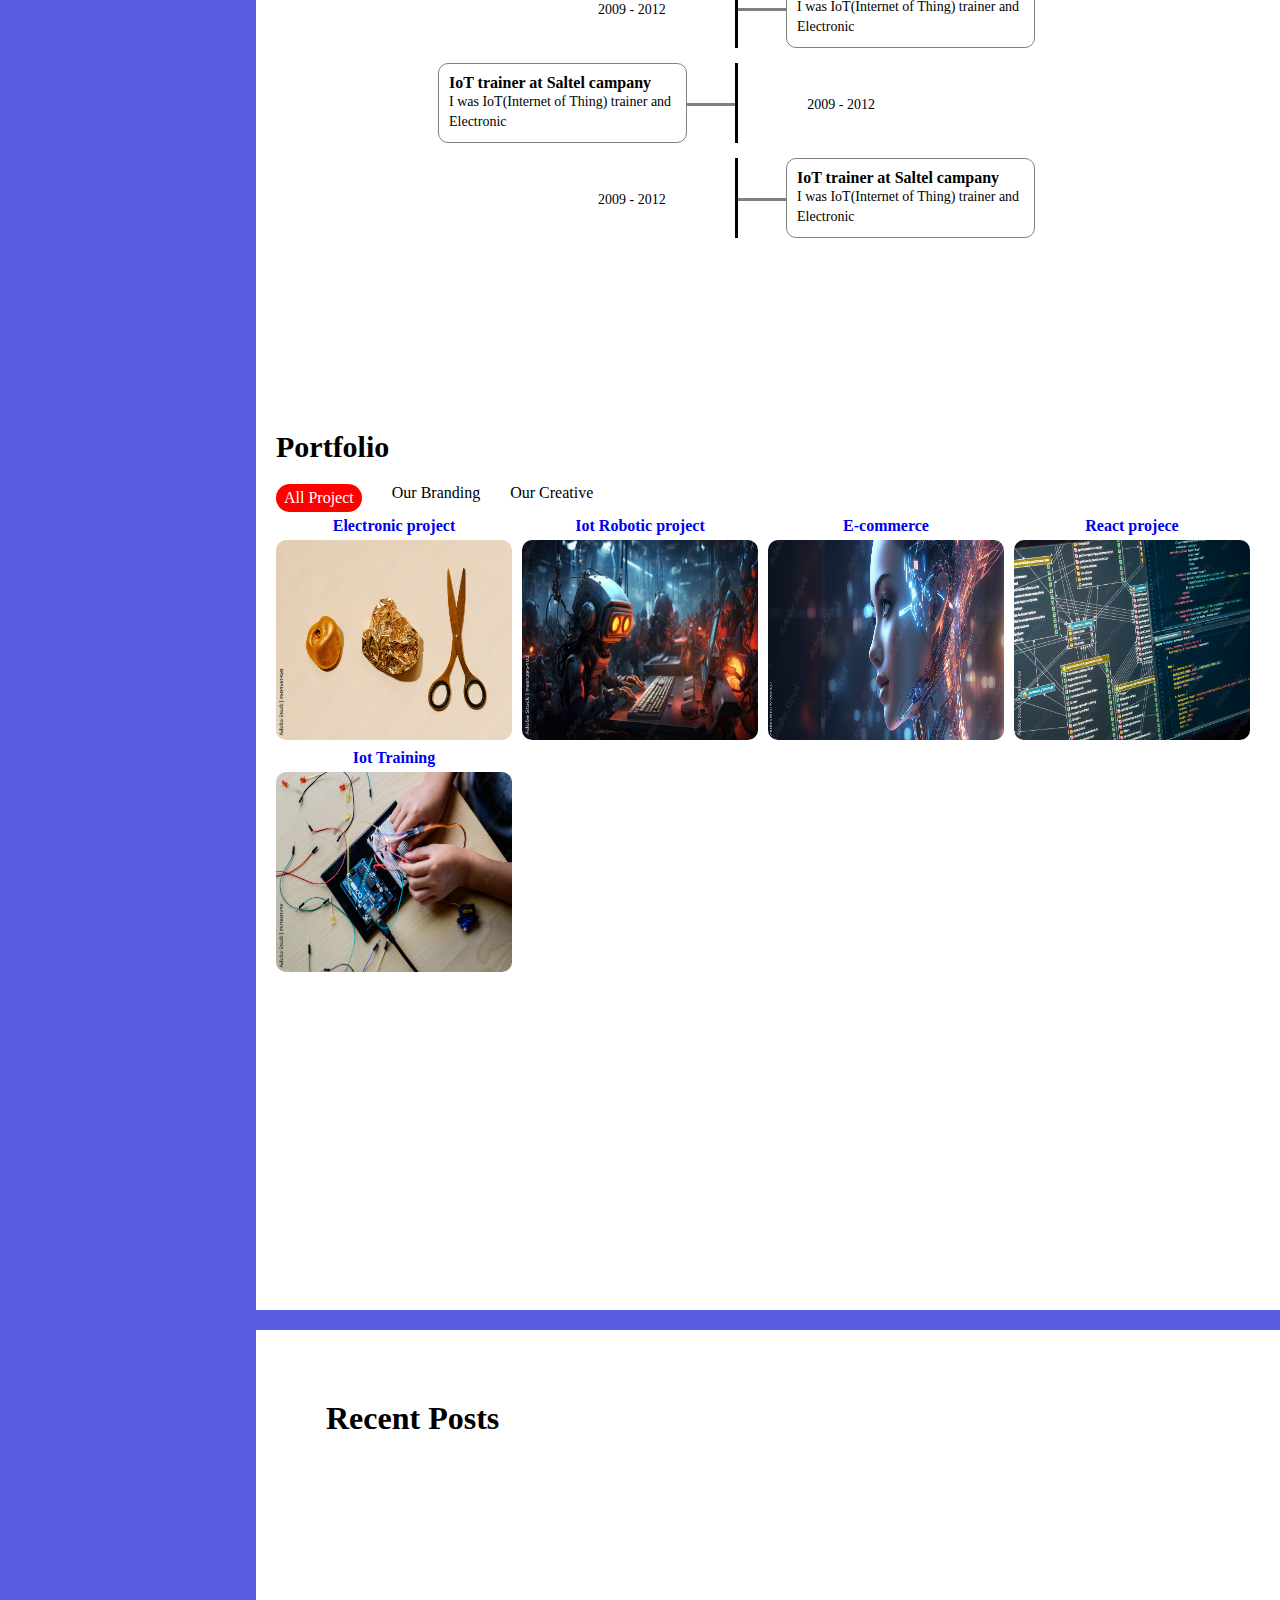
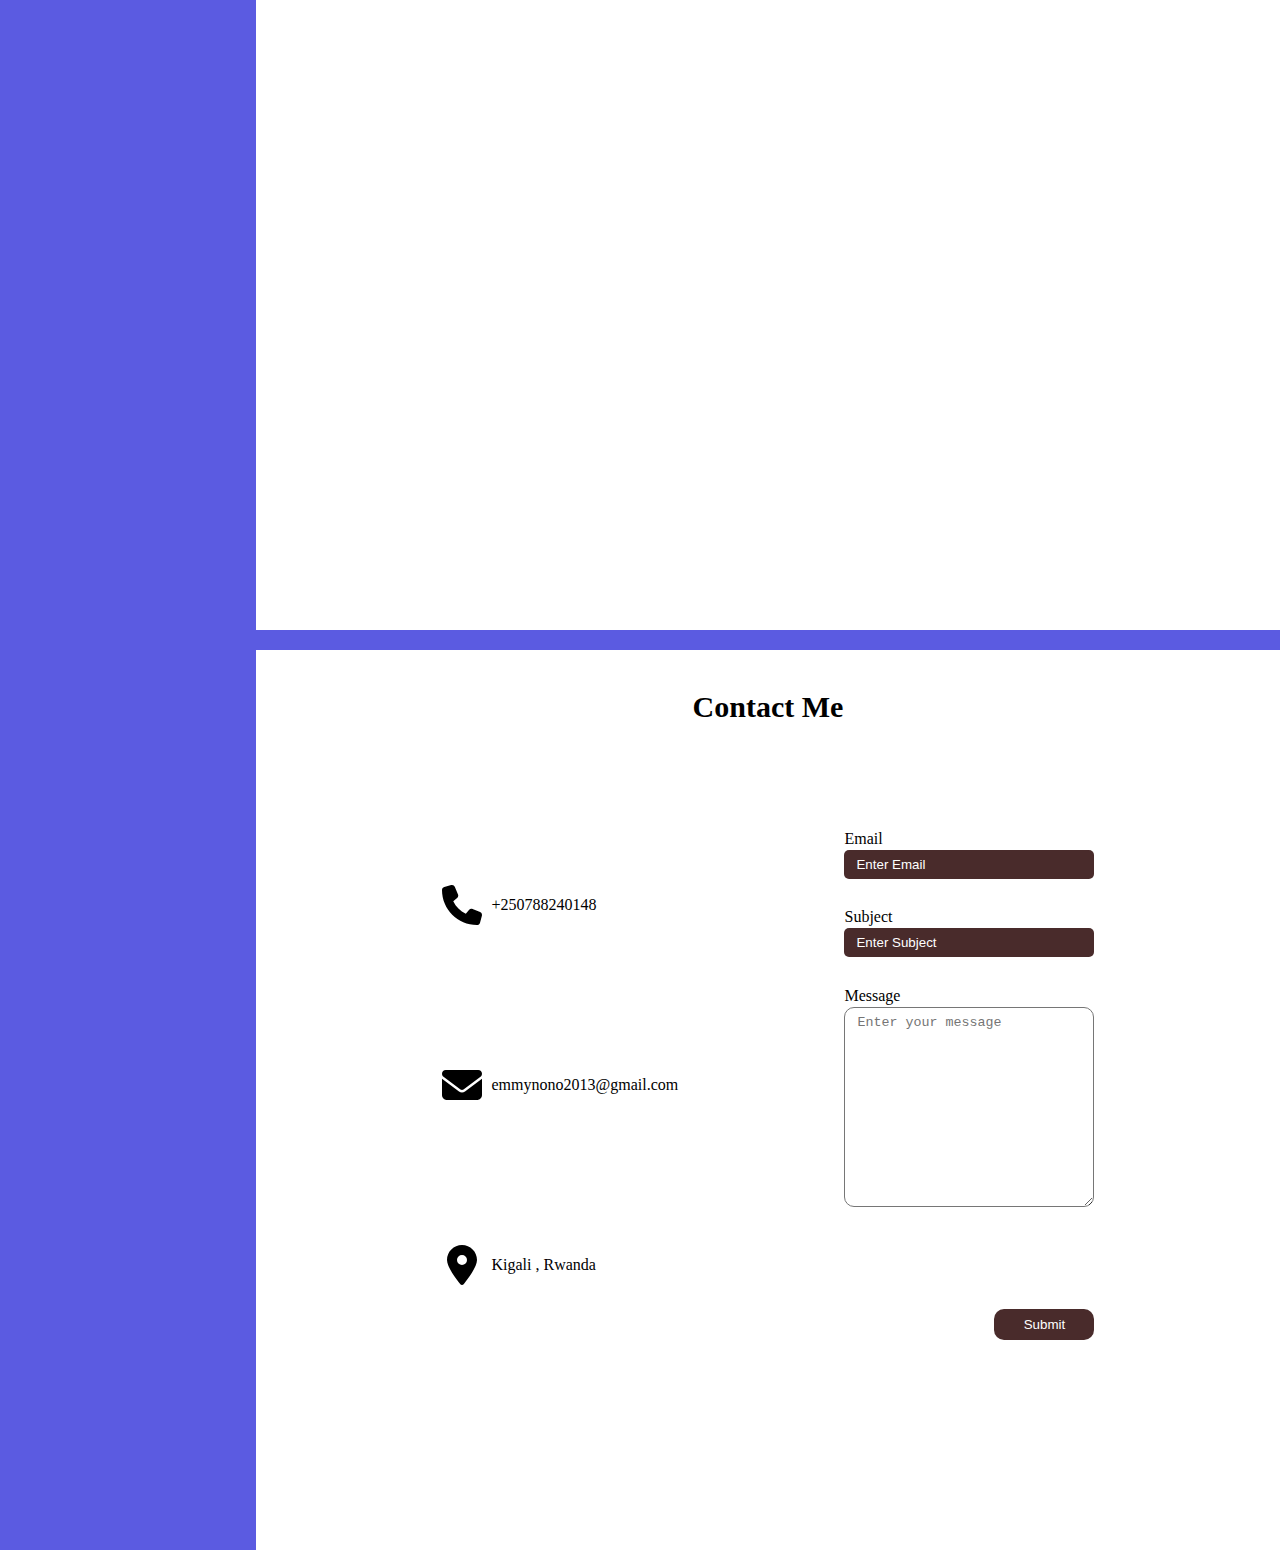
==== commit 6639acba: "update still" ====
--- a/index.html
+++ b/index.html
@@ -58,8 +58,12 @@
                     <img src="./images/svg/sidebar/phone-solid.svg" class="svg-sidebar" />Contacts
                 </a>
 
-                <a href="./login.html">
+                 <a href="./login.html">
                     <img src="./images/login.jpeg" class="svg-sidebar" />Login
+                </a>
+
+                <a href="./signup.html">
+                    <img src="./images/svg/sidebar/phone-solid.svg" class="svg-sidebar" />Signup
                 </a>
 
             </ul>
